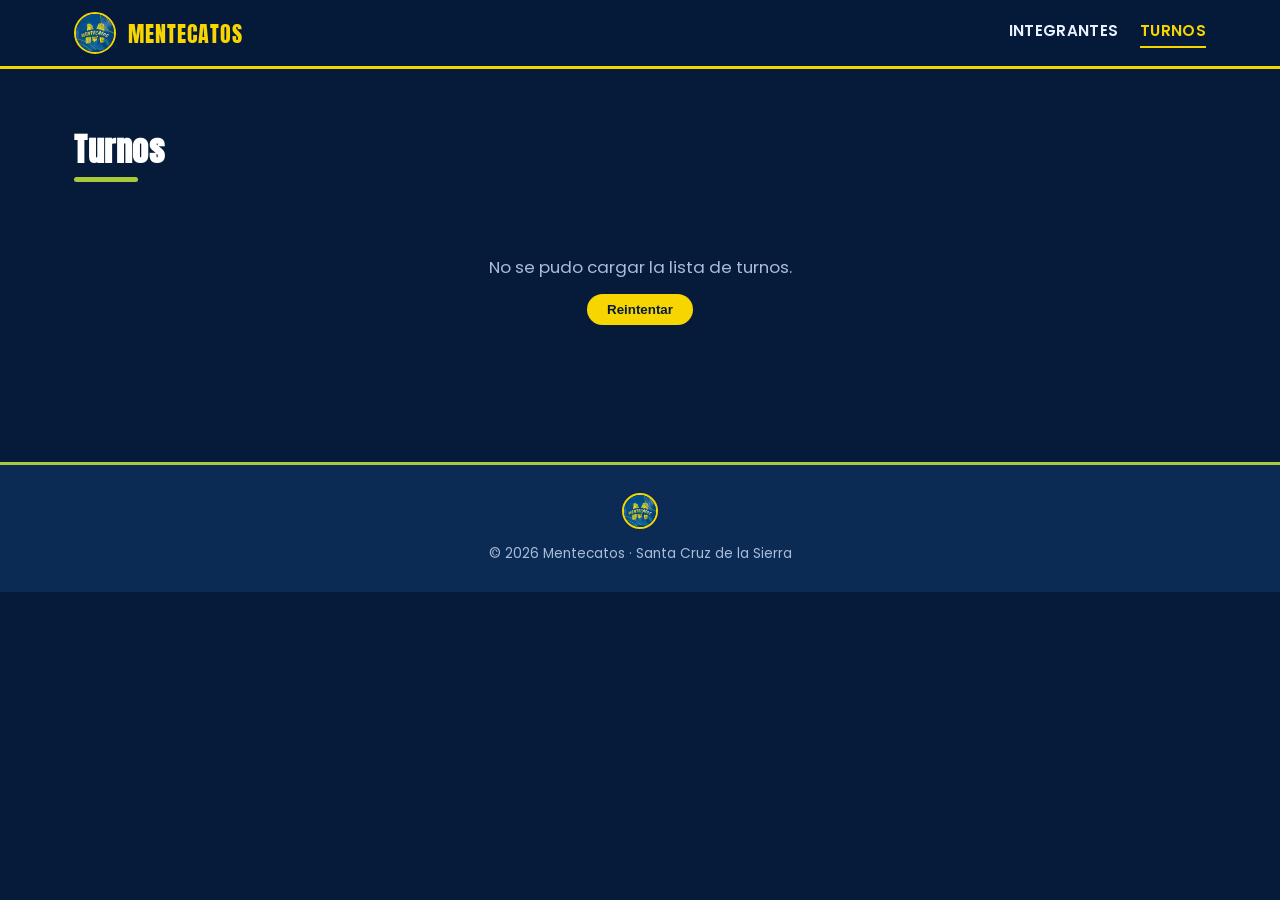
==== turnos/index.html @ ec60bcd0 "cambios" ====
<!DOCTYPE html>
<html lang="es">
<head>
    <meta charset="UTF-8">
    <meta name="viewport" content="width=device-width, initial-scale=1.0">
    <title>Turnos · Mentecatos</title>
    <meta name="description" content="Turnos de la comparsa Mentecatos, agrupados por grupo de trabajo.">
    <link rel="icon" href="../images/logo.jpg">

    <meta property="og:type" content="website">
    <meta property="og:url" content="https://mentecatossc.github.io/turnos/">
    <meta property="og:title" content="Turnos · Mentecatos">
    <meta property="og:description" content="Turnos de la comparsa Mentecatos, agrupados por grupo de trabajo.">
    <meta property="og:image" content="https://mentecatossc.github.io/images/logo.jpg">
    <meta property="og:image:width" content="960">
    <meta property="og:image:height" content="960">
    <meta name="twitter:card" content="summary_large_image">
    <meta name="twitter:title" content="Turnos · Mentecatos">
    <meta name="twitter:description" content="Turnos de la comparsa Mentecatos, agrupados por grupo de trabajo.">
    <meta name="twitter:image" content="https://mentecatossc.github.io/images/logo.jpg">
    <link rel="preconnect" href="https://fonts.googleapis.com">
    <link rel="preconnect" href="https://fonts.gstatic.com" crossorigin>
    <link href="https://fonts.googleapis.com/css2?family=Anton&family=Poppins:wght@400;500;600;700&display=swap" rel="stylesheet">
    <link rel="stylesheet" href="../style.css"/>
</head>
<body>
    <header class="site-header">
        <div class="container header-inner">
            <a class="brand" href="../index.html">
                <img class="brand-logo" src="../images/logo.jpg" alt="Logo comparsa Mentecatos">
                <span class="brand-name">Mentecatos</span>
            </a>
            <nav class="site-nav" aria-label="Secciones">
                <a href="../index.html">Integrantes</a>
                <a href="index.html" class="active" aria-current="page">Turnos</a>
            </nav>
        </div>
    </header>

    <main class="container">
        <section class="page-section">
            <div class="section-header">
                <h2>Turnos</h2>
            </div>

            <p id="turnos-status" class="status-msg">Cargando turnos...</p>
            <div id="turnos-groups" class="turnos-groups" hidden></div>
        </section>
    </main>

    <footer class="site-footer">
        <div class="container">
            <img class="footer-logo" src="../images/logo.jpg" alt="Mentecatos">
            <p>&copy; <span id="year"></span> Mentecatos &middot; Santa Cruz de la Sierra</p>
        </div>
    </footer>

    <script src="../shared.js"></script>
    <script src="index.js"></script>
</body>
</html>
---- style.css ----
:root {
    --blue-900: #061b3a;
    --blue-800: #0b2a54;
    --blue-700: #123a72;
    --blue-600: #1a4a8f;
    --yellow: #f6d500;
    --yellow-dark: #d9ba00;
    --green: #a8c93c;
    --green-dark: #8bab24;
    --white: #ffffff;
    --ink: #eaf1ff;
    --muted: #a9bdda;
    --card-bg: #0e2f5e;
    --radius: 16px;
    --shadow: 0 10px 30px rgba(2, 12, 30, 0.45);
}

* {
    box-sizing: border-box;
}

html {
    scroll-behavior: smooth;
}

body {
    margin: 0;
    background: var(--blue-900);
    color: var(--ink);
    font-family: "Poppins", system-ui, sans-serif;
    -webkit-font-smoothing: antialiased;
}

h1, h2, h3 {
    font-family: "Anton", sans-serif;
    letter-spacing: 0.5px;
    margin: 0;
}

.container {
    width: 100%;
    max-width: 1180px;
    margin: 0 auto;
    padding: 0 24px;
}

/* Header */
.site-header {
    position: sticky;
    top: 0;
    z-index: 50;
    background: rgba(6, 27, 58, 0.9);
    backdrop-filter: blur(8px);
    border-bottom: 3px solid var(--yellow);
}

.header-inner {
    display: flex;
    align-items: center;
    justify-content: space-between;
    flex-wrap: wrap;
    gap: 12px;
    padding-top: 12px;
    padding-bottom: 12px;
}

.brand {
    display: flex;
    align-items: center;
    gap: 12px;
    text-decoration: none;
}

.site-nav {
    display: flex;
    align-items: center;
    gap: 22px;
}

.site-nav a {
    color: var(--ink);
    text-decoration: none;
    font-weight: 600;
    font-size: 0.95rem;
    letter-spacing: 0.3px;
    text-transform: uppercase;
    padding-bottom: 4px;
    border-bottom: 2px solid transparent;
    transition: color 0.2s ease, border-color 0.2s ease;
}

.site-nav a:hover,
.site-nav a:focus-visible,
.site-nav a.active {
    color: var(--yellow);
    border-color: var(--yellow);
}

.brand-logo {
    width: 42px;
    height: 42px;
    border-radius: 50%;
    object-fit: cover;
    border: 2px solid var(--yellow);
}

.brand-name {
    font-family: "Anton", sans-serif;
    font-size: 1.4rem;
    color: var(--yellow);
    letter-spacing: 1px;
    text-transform: uppercase;
}

/* Hero */
.hero {
    position: relative;
    overflow: hidden;
    padding: 90px 0 70px;
    display: flex;
    align-items: center;
    justify-content: center;
    text-align: center;
    min-height: 320px;
}

.hero-bg {
    position: absolute;
    inset: 0;
    background-size: cover;
    background-position: center 30%;
    filter: saturate(1.1);
    transform: scale(1.08);
}

.hero-overlay {
    position: absolute;
    inset: 0;
    background: linear-gradient(180deg, rgba(6, 20, 46, 0.75) 0%, rgba(6, 20, 46, 0.88) 55%, var(--blue-900) 100%);
}

.hero-content {
    position: relative;
    z-index: 2;
}

.hero-title {
    font-size: clamp(3rem, 9vw, 5.5rem);
    color: var(--yellow);
    text-shadow: 0 4px 0 var(--blue-900), 0 0 40px rgba(246, 213, 0, 0.35);
    line-height: 1;
    text-transform: uppercase;
}

.hero-tagline {
    margin-top: 14px;
    color: var(--green);
    font-weight: 600;
    font-size: 1.05rem;
    letter-spacing: 1.5px;
    text-transform: uppercase;
}

.hero-wave {
    position: absolute;
    left: 0;
    right: 0;
    bottom: -2px;
    width: 100%;
    height: 60px;
    z-index: 2;
}

.hero-wave path {
    fill: var(--blue-900);
}

/* Members section */
.members-section,
.page-section {
    padding: 56px 0 80px;
    scroll-margin-top: 84px;
}

/* Turnos */
.turnos-groups {
    display: flex;
    flex-direction: column;
    gap: 40px;
}

.turno-group-header {
    display: flex;
    align-items: center;
    gap: 14px;
    margin-bottom: 18px;
}

.turno-group-badge {
    width: 38px;
    height: 38px;
    flex-shrink: 0;
    border-radius: 50%;
    background: var(--yellow);
    color: var(--blue-900);
    font-family: "Anton", sans-serif;
    font-size: 1.1rem;
    display: flex;
    align-items: center;
    justify-content: center;
}

.turno-group-title {
    color: var(--white);
    font-size: 1.3rem;
    text-transform: uppercase;
}

.turno-members {
    display: grid;
    grid-template-columns: repeat(auto-fill, minmax(130px, 1fr));
    gap: 16px;
}

.turno-card {
    background: linear-gradient(160deg, var(--card-bg), var(--blue-700));
    border: 1px solid rgba(168, 201, 60, 0.25);
    border-radius: 14px;
    padding: 18px 10px 16px;
    text-align: center;
}

.turno-card .member-photo-wrap {
    width: 72px;
    height: 72px;
}

.turno-card .member-photo.placeholder {
    font-size: 1.4rem;
}

.turno-alias {
    margin: 0;
    font-family: "Anton", sans-serif;
    font-size: 1rem;
    color: var(--yellow);
    text-transform: uppercase;
    letter-spacing: 0.4px;
}

.turno-name {
    margin: 4px 0 0;
    font-size: 0.78rem;
    color: var(--muted);
}

.section-header {
    display: flex;
    flex-wrap: wrap;
    align-items: center;
    justify-content: space-between;
    gap: 16px;
    margin-bottom: 32px;
}

.section-header h2 {
    color: var(--white);
    font-size: 2rem;
    position: relative;
    padding-bottom: 8px;
}

.section-header h2::after {
    content: "";
    position: absolute;
    left: 0;
    bottom: 0;
    width: 64px;
    height: 5px;
    background: var(--green);
    border-radius: 4px;
}

.search-box input {
    width: 260px;
    max-width: 100%;
    padding: 10px 16px;
    border-radius: 999px;
    border: 2px solid var(--blue-600);
    background: var(--blue-800);
    color: var(--ink);
    font-family: inherit;
    font-size: 0.95rem;
    outline: none;
    transition: border-color 0.2s ease;
}

.search-box input::placeholder {
    color: var(--muted);
}

.search-box input:focus {
    border-color: var(--yellow);
}

.status-msg {
    text-align: center;
    color: var(--muted);
    padding: 40px 0;
    font-size: 1.05rem;
}

.status-msg .retry-btn {
    display: inline-block;
    margin-top: 14px;
    padding: 8px 20px;
    background: var(--yellow);
    color: var(--blue-900);
    border: none;
    border-radius: 999px;
    font-weight: 700;
    cursor: pointer;
}

.status-msg .retry-btn:hover {
    background: var(--yellow-dark);
}

.members-grid {
    display: grid;
    grid-template-columns: repeat(auto-fill, minmax(220px, 1fr));
    gap: 22px;
}

.member-card {
    background: linear-gradient(160deg, var(--card-bg), var(--blue-700));
    border-radius: var(--radius);
    padding: 26px 18px 22px;
    text-align: center;
    box-shadow: var(--shadow);
    border: 1px solid rgba(168, 201, 60, 0.25);
    position: relative;
    overflow: hidden;
    transition: transform 0.25s ease, box-shadow 0.25s ease;
}

.member-card::before {
    content: "";
    position: absolute;
    top: 0;
    left: 0;
    right: 0;
    height: 6px;
    background: linear-gradient(90deg, var(--yellow), var(--green));
}

.member-card:hover {
    transform: translateY(-6px);
    box-shadow: 0 18px 40px rgba(2, 12, 30, 0.6);
}

.member-photo-wrap {
    position: relative;
    width: 100px;
    height: 100px;
    margin: 0 auto 16px;
}

.member-photo {
    width: 100%;
    height: 100%;
    border-radius: 50%;
    object-fit: cover;
    border: 3px solid var(--yellow);
    background: var(--blue-600);
    display: block;
}

.member-photo-wrap .member-photo {
    position: absolute;
    inset: 0;
    margin: 0;
}

.member-photo.placeholder {
    display: flex;
    align-items: center;
    justify-content: center;
    font-family: "Anton", sans-serif;
    font-size: 2rem;
    color: var(--blue-900);
}

img.member-photo {
    opacity: 0;
    transition: opacity 0.35s ease;
}

img.member-photo.is-loaded {
    opacity: 1;
}

.member-alias {
    font-family: "Anton", sans-serif;
    font-size: 1.35rem;
    color: var(--yellow);
    text-transform: uppercase;
    letter-spacing: 0.5px;
    margin-bottom: 4px;
}

.member-name {
    color: var(--ink);
    font-size: 0.92rem;
    margin-bottom: 8px;
    min-height: 1.2em;
}

.member-birthday {
    display: inline-flex;
    align-items: center;
    gap: 6px;
    font-size: 0.82rem;
    color: var(--green);
    font-weight: 600;
    background: rgba(168, 201, 60, 0.12);
    padding: 4px 12px;
    border-radius: 999px;
}

/* Footer */
.site-footer {
    background: var(--blue-800);
    border-top: 3px solid var(--green);
    padding: 28px 0;
    text-align: center;
    color: var(--muted);
}

.footer-logo {
    width: 36px;
    height: 36px;
    border-radius: 50%;
    object-fit: cover;
    margin-bottom: 8px;
    border: 2px solid var(--yellow);
}

.site-footer p {
    margin: 0;
    font-size: 0.85rem;
}

@media (max-width: 480px) {
    .section-header {
        flex-direction: column;
        align-items: flex-start;
    }

    .search-box input {
        width: 100%;
    }
}
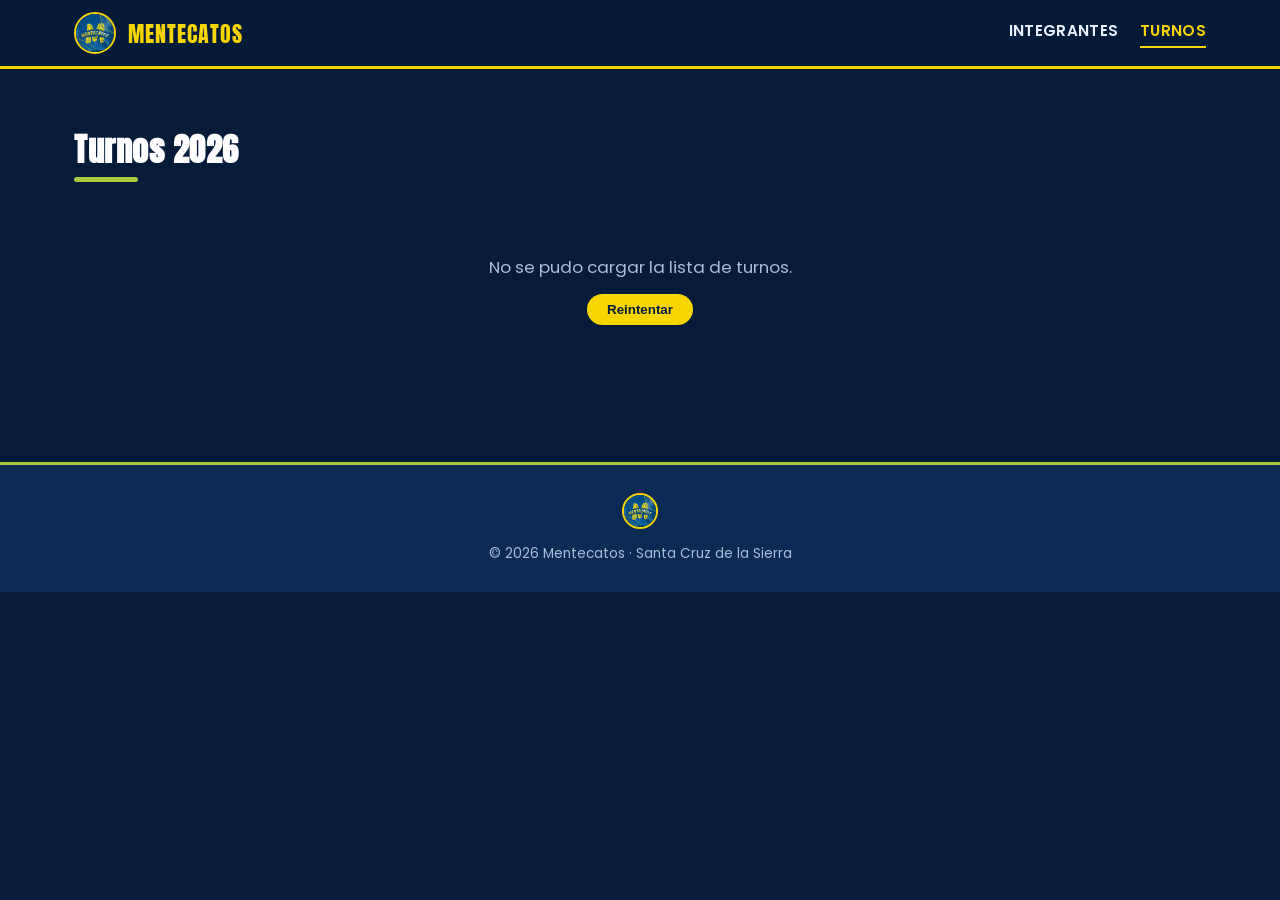
==== commit 5ebe64a4: "cambios" ====
--- a/turnos/index.html
+++ b/turnos/index.html
@@ -40,7 +40,7 @@
     <main class="container">
         <section class="page-section">
             <div class="section-header">
-                <h2>Turnos</h2>
+                <h2>Turnos 2026</h2>
             </div>
 
             <p id="turnos-status" class="status-msg">Cargando turnos...</p>
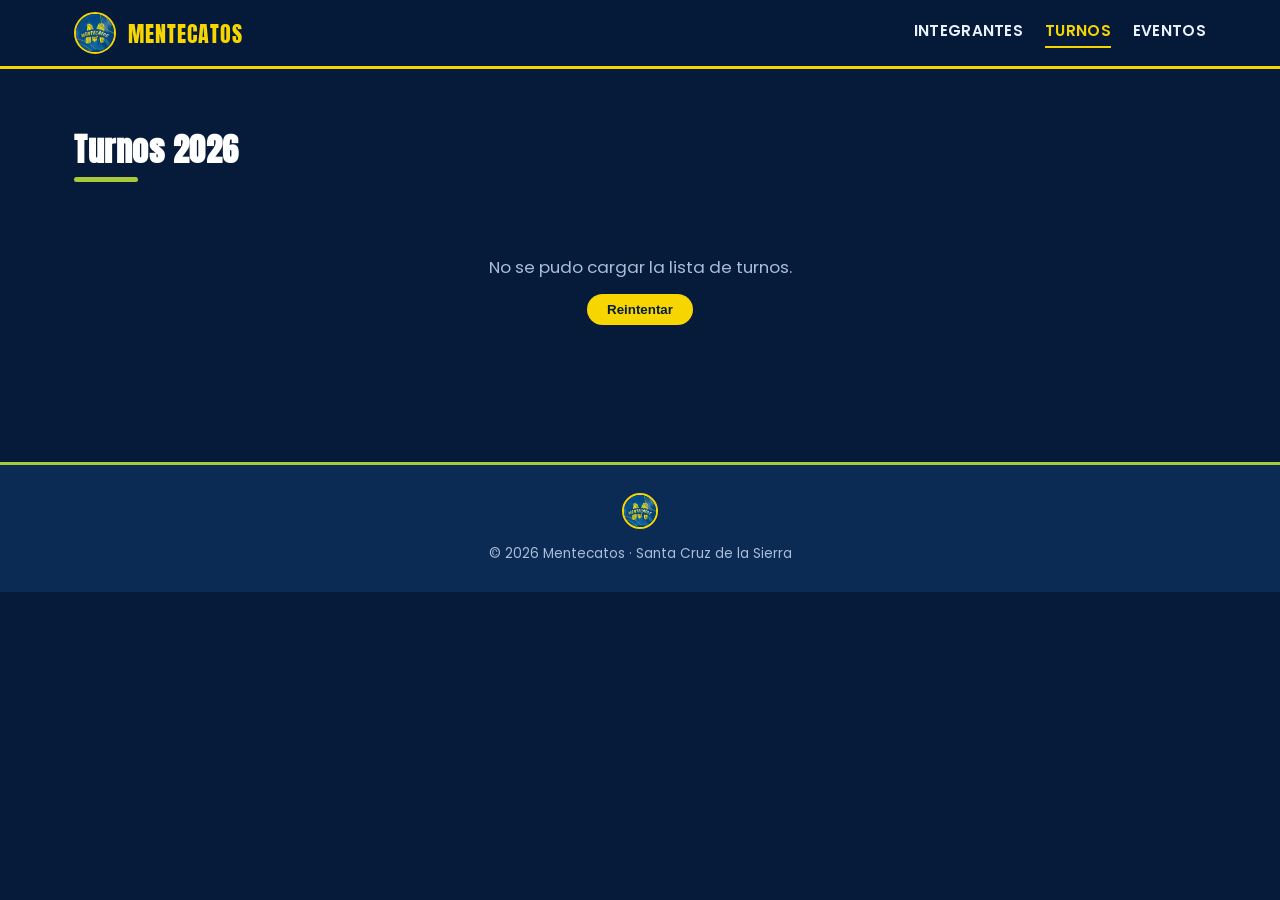
==== commit 50f2489f: "cambios" ====
--- a/turnos/index.html
+++ b/turnos/index.html
@@ -33,6 +33,7 @@
             <nav class="site-nav" aria-label="Secciones">
                 <a href="../index.html">Integrantes</a>
                 <a href="index.html" class="active" aria-current="page">Turnos</a>
+                <a href="../calendario/index.html">Eventos</a>
             </nav>
         </div>
     </header>
--- a/style.css
+++ b/style.css
@@ -19,6 +19,13 @@
     box-sizing: border-box;
 }
 
+/* Elements toggled via el.hidden = true also set their own `display`
+   (grid/flex/etc.), which otherwise overrides the browser's default
+   [hidden] rule and keeps them visible. */
+[hidden] {
+    display: none !important;
+}
+
 html {
     scroll-behavior: smooth;
 }
@@ -461,3 +468,79 @@
         width: 100%;
     }
 }
+
+/* Eventos */
+.calendar-card {
+    background: linear-gradient(160deg, var(--card-bg), var(--blue-700));
+    border: 1px solid rgba(168, 201, 60, 0.25);
+    border-radius: var(--radius);
+    box-shadow: var(--shadow);
+    padding: 12px;
+}
+
+.calendar-frame {
+    position: relative;
+}
+
+.calendar-card iframe {
+    display: block;
+    width: 100%;
+    height: 650px;
+    border: 0;
+    border-radius: 10px;
+}
+
+.calendar-spinner {
+    position: absolute;
+    inset: 0;
+    display: flex;
+    flex-direction: column;
+    align-items: center;
+    justify-content: center;
+    gap: 14px;
+    background: var(--card-bg);
+    border-radius: 10px;
+    z-index: 1;
+}
+
+.calendar-spinner p {
+    margin: 0;
+    color: var(--muted);
+    font-size: 0.9rem;
+}
+
+.spinner-ring {
+    width: 44px;
+    height: 44px;
+    border: 4px solid rgba(246, 213, 0, 0.25);
+    border-top-color: var(--yellow);
+    border-radius: 50%;
+    animation: spin 0.9s linear infinite;
+}
+
+@keyframes spin {
+    to {
+        transform: rotate(360deg);
+    }
+}
+
+.calendar-link {
+    text-align: center;
+    margin-top: 18px;
+}
+
+.calendar-link a {
+    color: var(--green);
+    font-weight: 600;
+    text-decoration: none;
+}
+
+.calendar-link a:hover {
+    color: var(--yellow);
+}
+
+@media (max-width: 600px) {
+    .calendar-card iframe {
+        height: 520px;
+    }
+}
